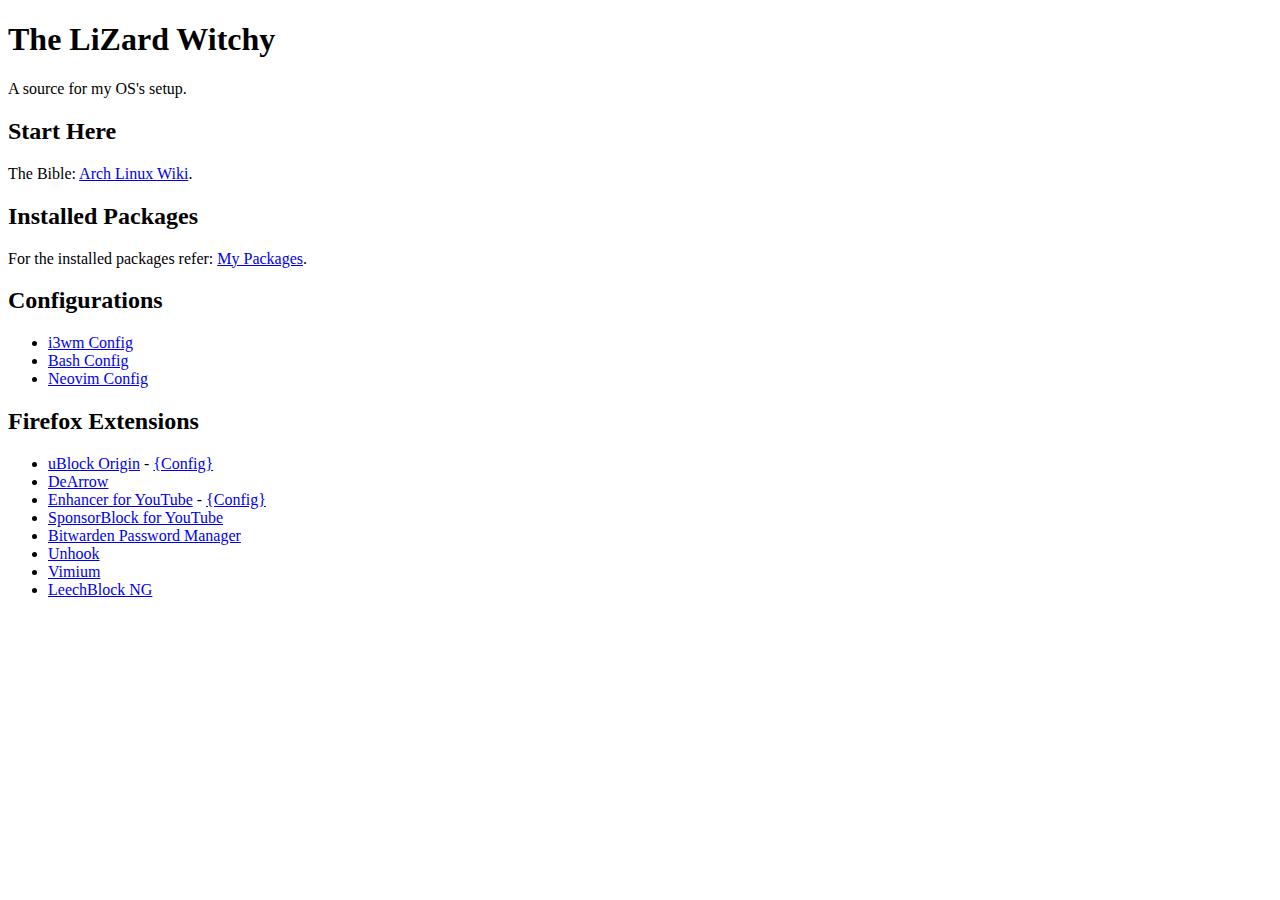
==== index.html @ c5a00441 "Initial commit" ====
<!DOCTYPE html>
<html lang="en">
<head>
    <meta charset="UTF-8">
    <meta name="viewport" content="width=device-width, initial-scale=1.0">
    <title>The LiZard Witchy</title>
</head>
<body>
    <header>
        <h1>The LiZard Witchy</h1>
        <p>A source for my OS's setup.</p>
    </header>

    <section>
        <h2>Start Here</h2>
        <p>
            The Bible: 
            <a href="https://wiki.archlinux.org/title/Installation_guide" target="_blank">Arch Linux Wiki</a>.
        </p>
    </section>

    <section>
        <h2>Installed Packages</h2>
        <p>
            For the installed packages refer: 
            <a href="packages.html" target="_blank">My Packages</a>.
        </p>
    </section>

    <section>
        <h2>Configurations</h2>
        <ul>
            <li><a href="i3config.html">i3wm Config</a></li>
            <li><a href="bash.html">Bash Config</a></li>
            <li><a href="neovim.html">Neovim Config</a></li>
        </ul>
    </section>

    <section>
        <h2>Firefox Extensions</h2>
        <ul>
                <li><a href="https://addons.mozilla.org/en-US/firefox/addon/ublock-origin/">uBlock Origin</a> - <a href="ublock.html">{Config}</a></li>
    <li><a href="https://addons.mozilla.org/en-US/firefox/addon/dearrow/">DeArrow</a></li>
                <li><a href="https://addons.mozilla.org/en-US/firefox/addon/enhancer-for-youtube/">Enhancer for YouTube</a> - <a href="enhancer.html">{Config}</a></li>
    <li><a href="https://addons.mozilla.org/en-US/firefox/addon/sponsorblock/">SponsorBlock for YouTube</a></li>
    <li><a href="https://addons.mozilla.org/en-US/firefox/addon/bitwarden-password-manager/">Bitwarden Password Manager</a></li>
    <li><a href="https://addons.mozilla.org/en-US/firefox/addon/youtube-recommended-videos/">Unhook</a></li>
    <li><a href="https://addons.mozilla.org/en-US/firefox/addon/vimium-ff/">Vimium</a></li>
    <li><a href="https://addons.mozilla.org/en-US/firefox/addon/leechblock-ng/">LeechBlock NG</a></li>
        </ul>
    </section>
</body>
</html>
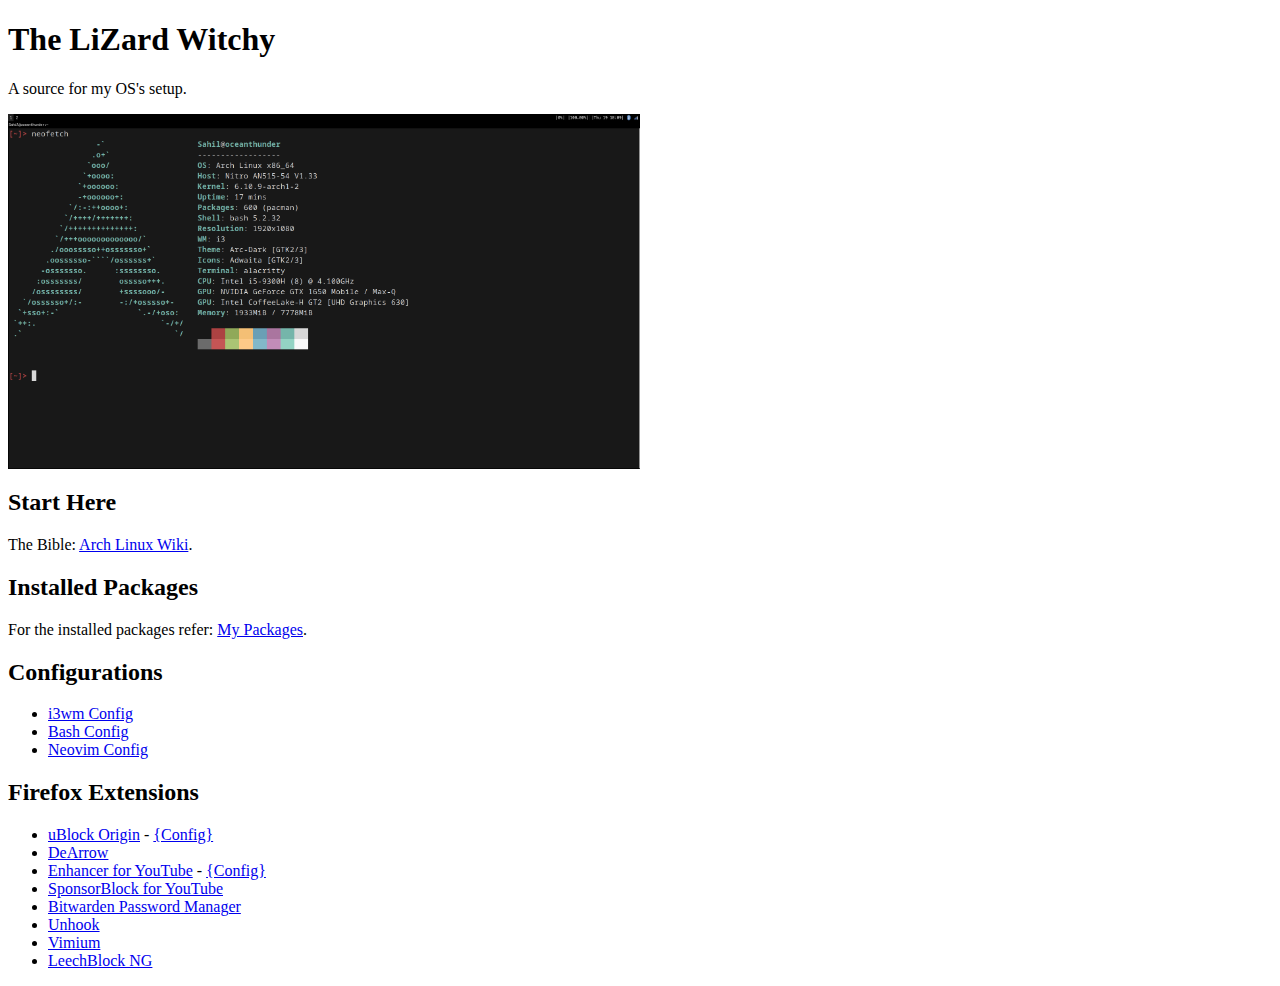
==== commit c16cf1be: "Added after-setup image" ====
--- a/index.html
+++ b/index.html
@@ -10,6 +10,7 @@
         <h1>The LiZard Witchy</h1>
         <p>A source for my OS's setup.</p>
     </header>
+    <img src="archlinux.png" alt="Arch Linux after tweaks" style="max-width: 50%; height: auto; display: block;">
 
     <section>
         <h2>Start Here</h2>
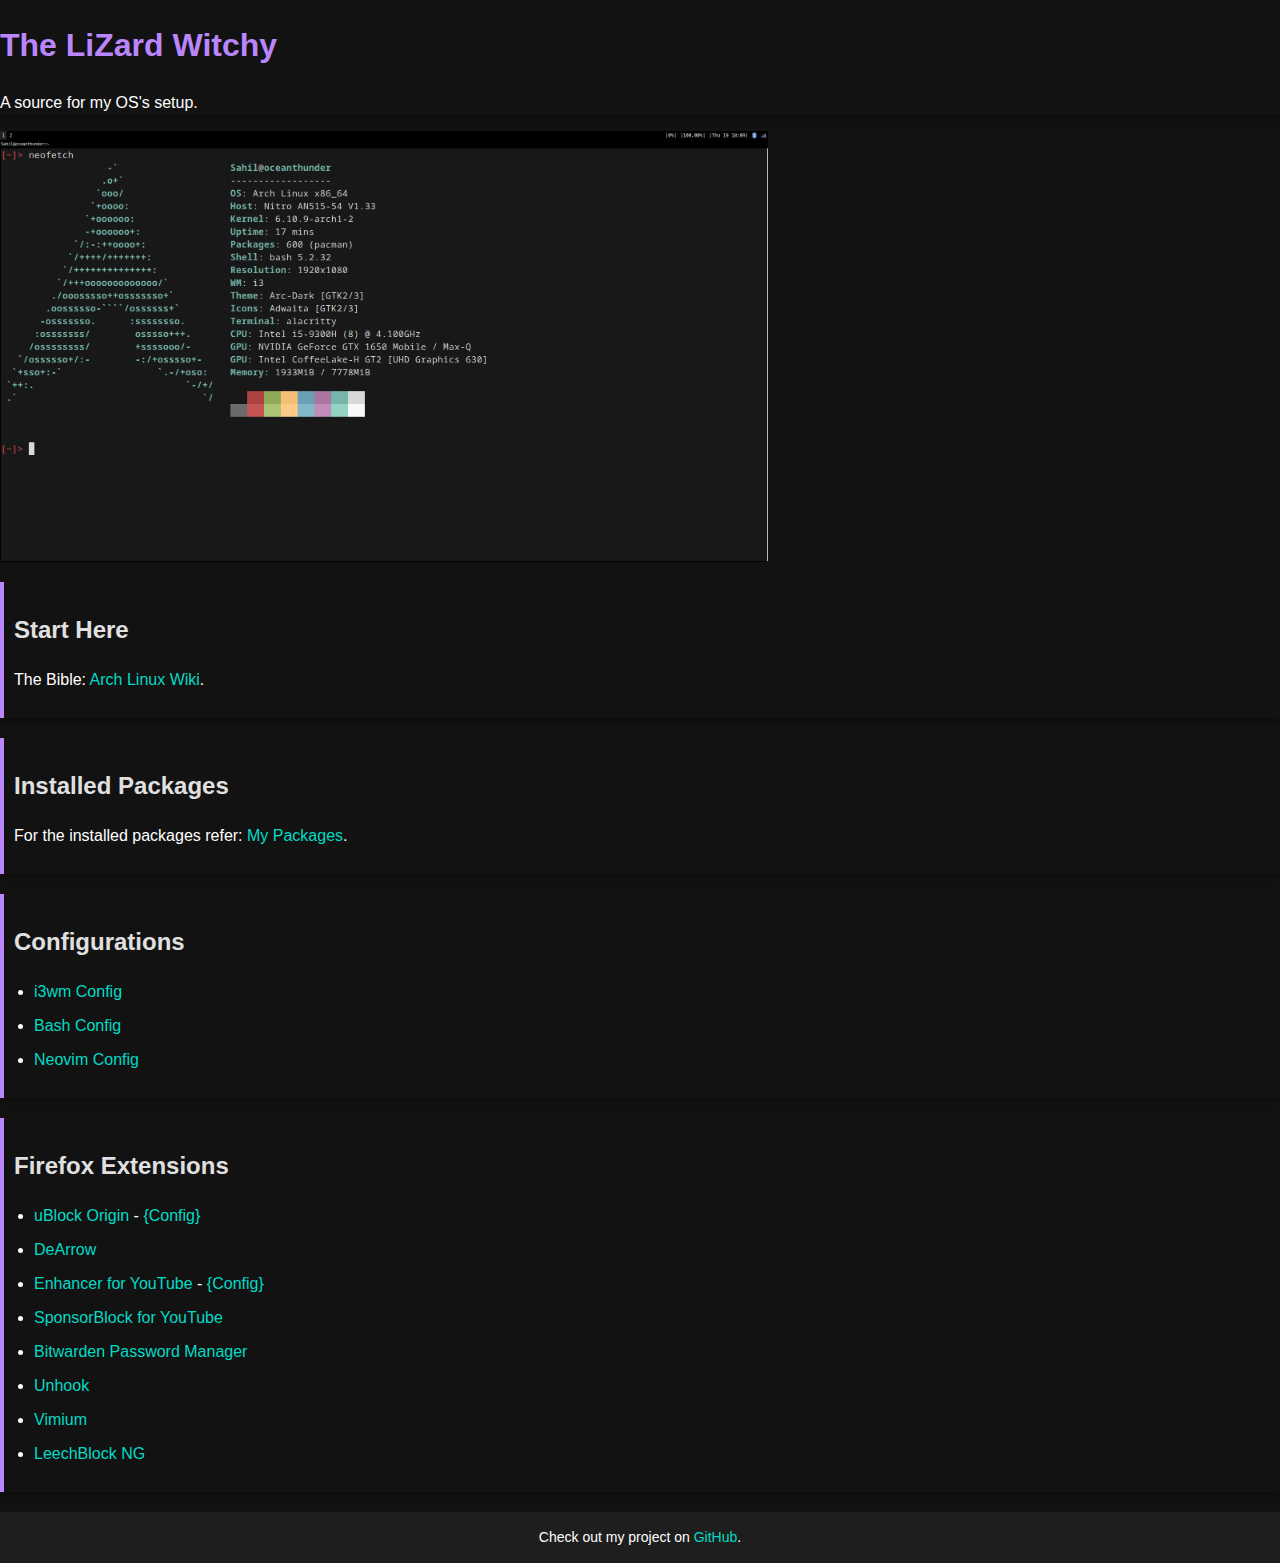
==== commit e9022481: "Added styles.css (dark mode)" ====
--- a/index.html
+++ b/index.html
@@ -4,13 +4,14 @@
     <meta charset="UTF-8">
     <meta name="viewport" content="width=device-width, initial-scale=1.0">
     <title>The LiZard Witchy</title>
+    <link rel="stylesheet" href="styles.css">
 </head>
 <body>
     <header>
         <h1>The LiZard Witchy</h1>
         <p>A source for my OS's setup.</p>
     </header>
-    <img src="archlinux.png" alt="Arch Linux after tweaks" style="max-width: 50%; height: auto; display: block;">
+    <img src="archlinux.png" alt="Arch Linux after tweaks">
 
     <section>
         <h2>Start Here</h2>
@@ -40,15 +41,19 @@
     <section>
         <h2>Firefox Extensions</h2>
         <ul>
-                <li><a href="https://addons.mozilla.org/en-US/firefox/addon/ublock-origin/">uBlock Origin</a> - <a href="ublock.html">{Config}</a></li>
-    <li><a href="https://addons.mozilla.org/en-US/firefox/addon/dearrow/">DeArrow</a></li>
-                <li><a href="https://addons.mozilla.org/en-US/firefox/addon/enhancer-for-youtube/">Enhancer for YouTube</a> - <a href="enhancer.html">{Config}</a></li>
-    <li><a href="https://addons.mozilla.org/en-US/firefox/addon/sponsorblock/">SponsorBlock for YouTube</a></li>
-    <li><a href="https://addons.mozilla.org/en-US/firefox/addon/bitwarden-password-manager/">Bitwarden Password Manager</a></li>
-    <li><a href="https://addons.mozilla.org/en-US/firefox/addon/youtube-recommended-videos/">Unhook</a></li>
-    <li><a href="https://addons.mozilla.org/en-US/firefox/addon/vimium-ff/">Vimium</a></li>
-    <li><a href="https://addons.mozilla.org/en-US/firefox/addon/leechblock-ng/">LeechBlock NG</a></li>
+            <li><a href="https://addons.mozilla.org/en-US/firefox/addon/ublock-origin/">uBlock Origin</a> - <a href="ublock.html">{Config}</a></li>
+            <li><a href="https://addons.mozilla.org/en-US/firefox/addon/dearrow/">DeArrow</a></li>
+            <li><a href="https://addons.mozilla.org/en-US/firefox/addon/enhancer-for-youtube/">Enhancer for YouTube</a> - <a href="enhancer.html">{Config}</a></li>
+            <li><a href="https://addons.mozilla.org/en-US/firefox/addon/sponsorblock/">SponsorBlock for YouTube</a></li>
+            <li><a href="https://addons.mozilla.org/en-US/firefox/addon/bitwarden-password-manager/">Bitwarden Password Manager</a></li>
+            <li><a href="https://addons.mozilla.org/en-US/firefox/addon/youtube-recommended-videos/">Unhook</a></li>
+            <li><a href="https://addons.mozilla.org/en-US/firefox/addon/vimium-ff/">Vimium</a></li>
+            <li><a href="https://addons.mozilla.org/en-US/firefox/addon/leechblock-ng/">LeechBlock NG</a></li>
         </ul>
     </section>
+
+    <footer>
+        <p>Check out my project on <a href="https://github.com/oceanthunder/lizardwitchy" target="_blank">GitHub</a>.</p>
+    </footer>
 </body>
 </html>
--- a/styles.css
+++ b/styles.css
@@ -0,0 +1,84 @@
+body {
+    font-family: 'Roboto', sans-serif;
+    line-height: 1.5;
+    background-color: #121212;
+    color: #ffffff;
+    margin: 0;
+    padding: 0;
+}
+
+.green-text {
+    color: #4caf50;
+}
+
+.red-text {
+    color: #f44336;
+}
+
+a {
+    color: #03dac5;
+    text-decoration: none;
+}
+
+a:hover {
+    text-decoration: underline;
+    color: #ff4081;
+}
+
+a:visited {
+    color: #9c27b0;
+}
+
+img {
+    max-width: 60%;
+    height: auto;
+    display: block;
+}
+
+h1 {
+    font-size: 2rem;
+    font-weight: 700;
+    color: #bb86fc;
+}
+
+h2 {
+    font-size: 1.5rem;
+    font-weight: 600;
+    color: #e0e0e0;
+}
+
+h3 {
+    font-size: 1.25rem;
+    font-weight: 500;
+}
+
+section {
+    margin: 20px 0;
+    padding: 10px;
+    border-left: 4px solid #bb86fc;
+}
+
+ul {
+    padding-left: 20px;
+}
+
+li {
+    margin-bottom: 10px;
+}
+
+footer {
+    background-color: #1e1e1e;
+    color: #ffffff;
+    padding: 1px;
+    text-align: center;
+    font-size: 0.875rem;
+}
+
+header, section, footer {
+    box-shadow: 0 4px 8px rgba(0, 0, 0, 0.3);
+}
+
+li a:hover {
+    color: #ff4081;
+    transition: color 0.3s ease;
+}
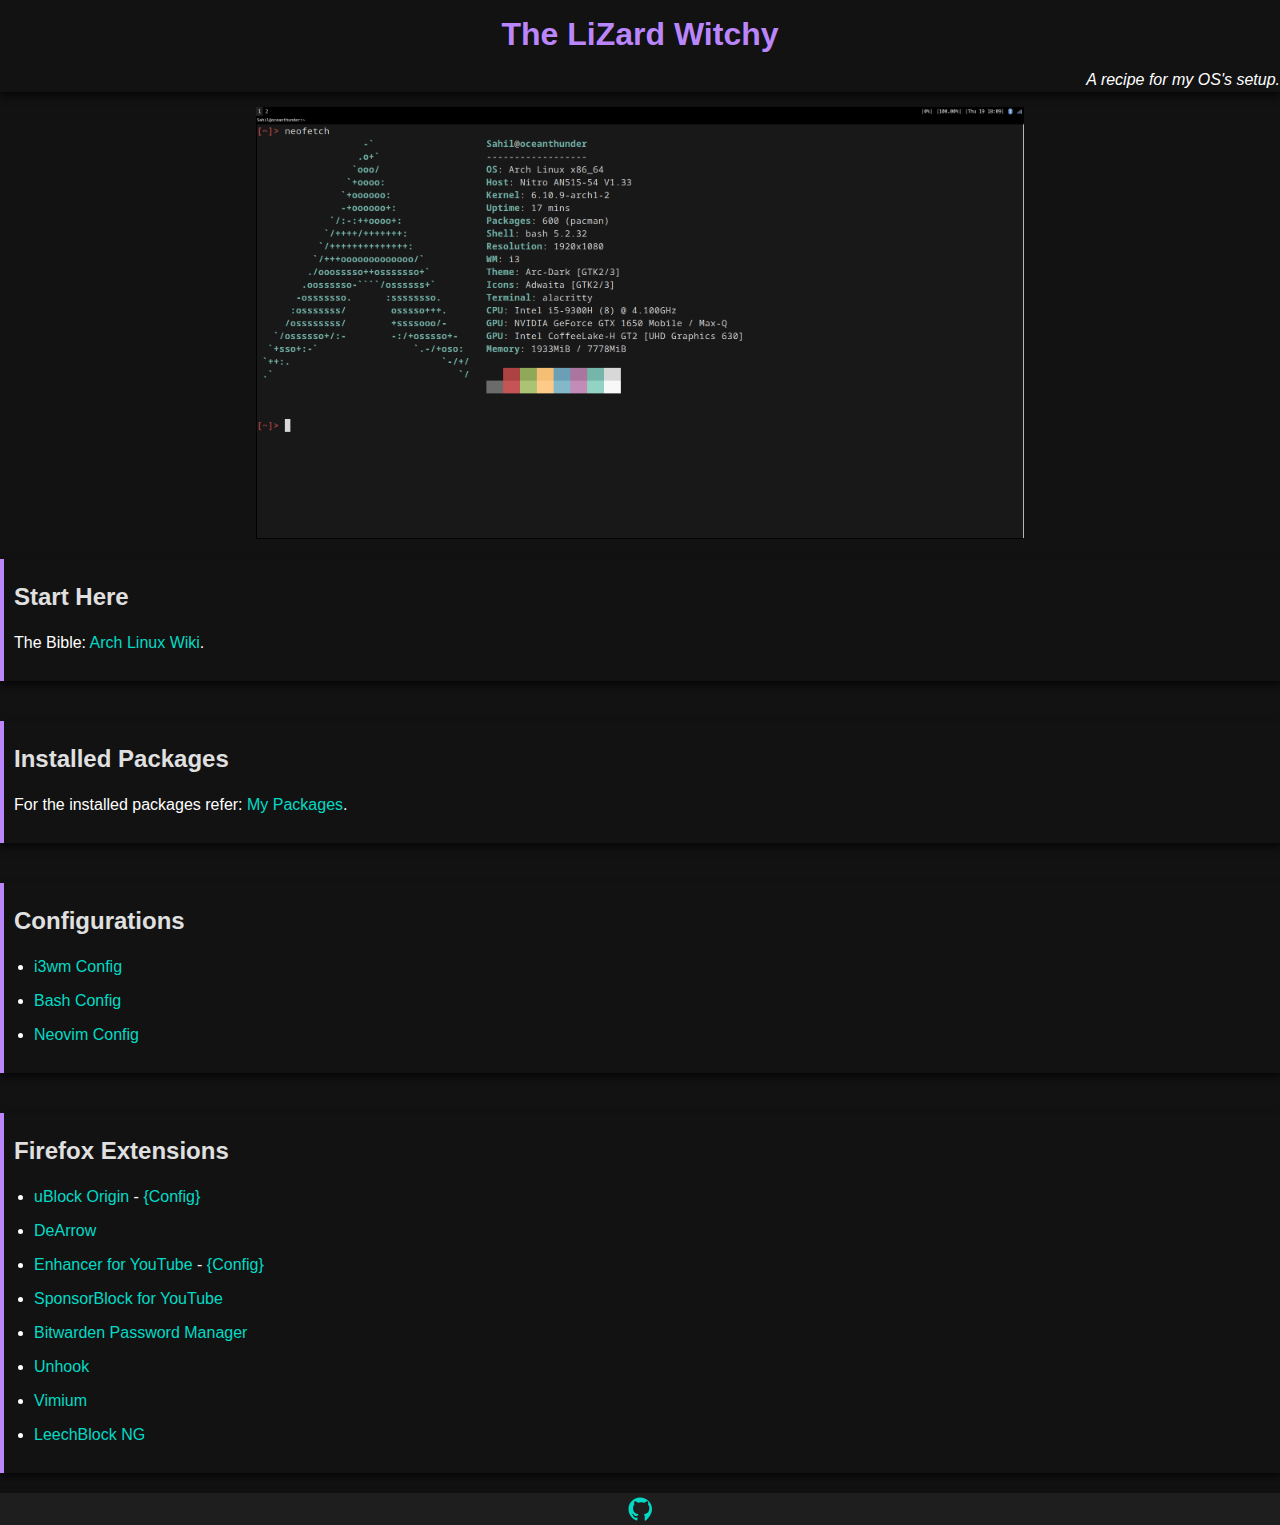
==== commit c9565903: "Fixed some bugs & added subjectively better css" ====
--- a/index.html
+++ b/index.html
@@ -9,9 +9,11 @@
 <body>
     <header>
         <h1>The LiZard Witchy</h1>
-        <p>A source for my OS's setup.</p>
+            <p class="quote"><em>A recipe for my OS's setup.</p></em>
     </header>
-    <img src="archlinux.png" alt="Arch Linux after tweaks">
+    <div class="container">
+        <img src="archlinux.png" alt="Arch Linux after tweaks">
+    </div>
 
     <section>
         <h2>Start Here</h2>
@@ -25,7 +27,7 @@
         <h2>Installed Packages</h2>
         <p>
             For the installed packages refer: 
-            <a href="packages.html" target="_blank">My Packages</a>.
+            <a href="packages.html">My Packages</a>.
         </p>
     </section>
 
@@ -52,8 +54,16 @@
         </ul>
     </section>
 
+
+
     <footer>
-        <p>Check out my project on <a href="https://github.com/oceanthunder/lizardwitchy" target="_blank">GitHub</a>.</p>
+        <a href="https://github.com/oceanthunder/lizardwitchy" target="_blank">
+            <svg xmlns="http://www.w3.org/2000/svg" width="24" height="24" viewBox="0 0 24 24" fill="currentColor" style="vertical-align: middle;">
+            <path d="M12 .5C5.7.5.5 5.7.5 12c0 5.3 3.4 9.8 8.1 11.4.6.1.8-.3.8-.6v-2.2c-3.3.7-4-1.6-4-1.6-.5-1.3-1.2-1.6-1.2-1.6-.9-.6 0-.6 0-.6 1 0 1.6 1 1.6 1 1.2 2 3.1 1.4 3.9 1 .1-.9.5-1.4.9-1.7-2.7-.3-5.5-1.4-5.5-6.2 0-1.4.5-2.5 1.3-3.4-.1-.3-.6-1.5.1-3.1 0 0 1.1-.4 3.5 1.4 1-.3 2.1-.5 3.2-.5 1.1 0 2.2.2 3.2.5 2.4-1.8 3.5-1.4 3.5-1.4.7 1.6.2 2.8.1 3.1.8.9 1.3 2 1.3 3.4 0 4.8-2.8 5.9-5.5 6.2.5.4.9 1.2.9 2.4v3.6c0 .3.2.7.8.6C20.6 21.3 24 16.8 24 12c0-6.3-5.2-11.5-12-11.5z"/>
+            </svg>
+        </a>
     </footer>
+
+
 </body>
 </html>
--- a/styles.css
+++ b/styles.css
@@ -1,10 +1,22 @@
-body {
+html, body {
     font-family: 'Roboto', sans-serif;
     line-height: 1.5;
     background-color: #121212;
     color: #ffffff;
+    height: 100%;
     margin: 0;
-    padding: 0;
+    display: flex;
+    flex-direction: column;
+}
+
+.quote {
+    text-align: right;
+    margin: 0;
+}
+
+.container {
+    display: flex;
+    justify-content: center;
 }
 
 .green-text {
@@ -33,12 +45,15 @@
     max-width: 60%;
     height: auto;
     display: block;
+    margin-top: 15px;
 }
 
 h1 {
     font-size: 2rem;
     font-weight: 700;
     color: #bb86fc;
+    text-align: center;
+    margin: 0px;
 }
 
 h2 {
@@ -56,6 +71,7 @@
     margin: 20px 0;
     padding: 10px;
     border-left: 4px solid #bb86fc;
+    flex: 1;
 }
 
 ul {
@@ -69,16 +85,20 @@
 footer {
     background-color: #1e1e1e;
     color: #ffffff;
-    padding: 1px;
+    padding: 4px;
     text-align: center;
     font-size: 0.875rem;
 }
 
 header, section, footer {
-    box-shadow: 0 4px 8px rgba(0, 0, 0, 0.3);
+    box-shadow: 0 4px 8px rgba(0, 0, 0, 0.69);
 }
 
 li a:hover {
     color: #ff4081;
     transition: color 0.3s ease;
 }
+
+h1, h2, h3 {
+    margin: 10px 0;
+}
